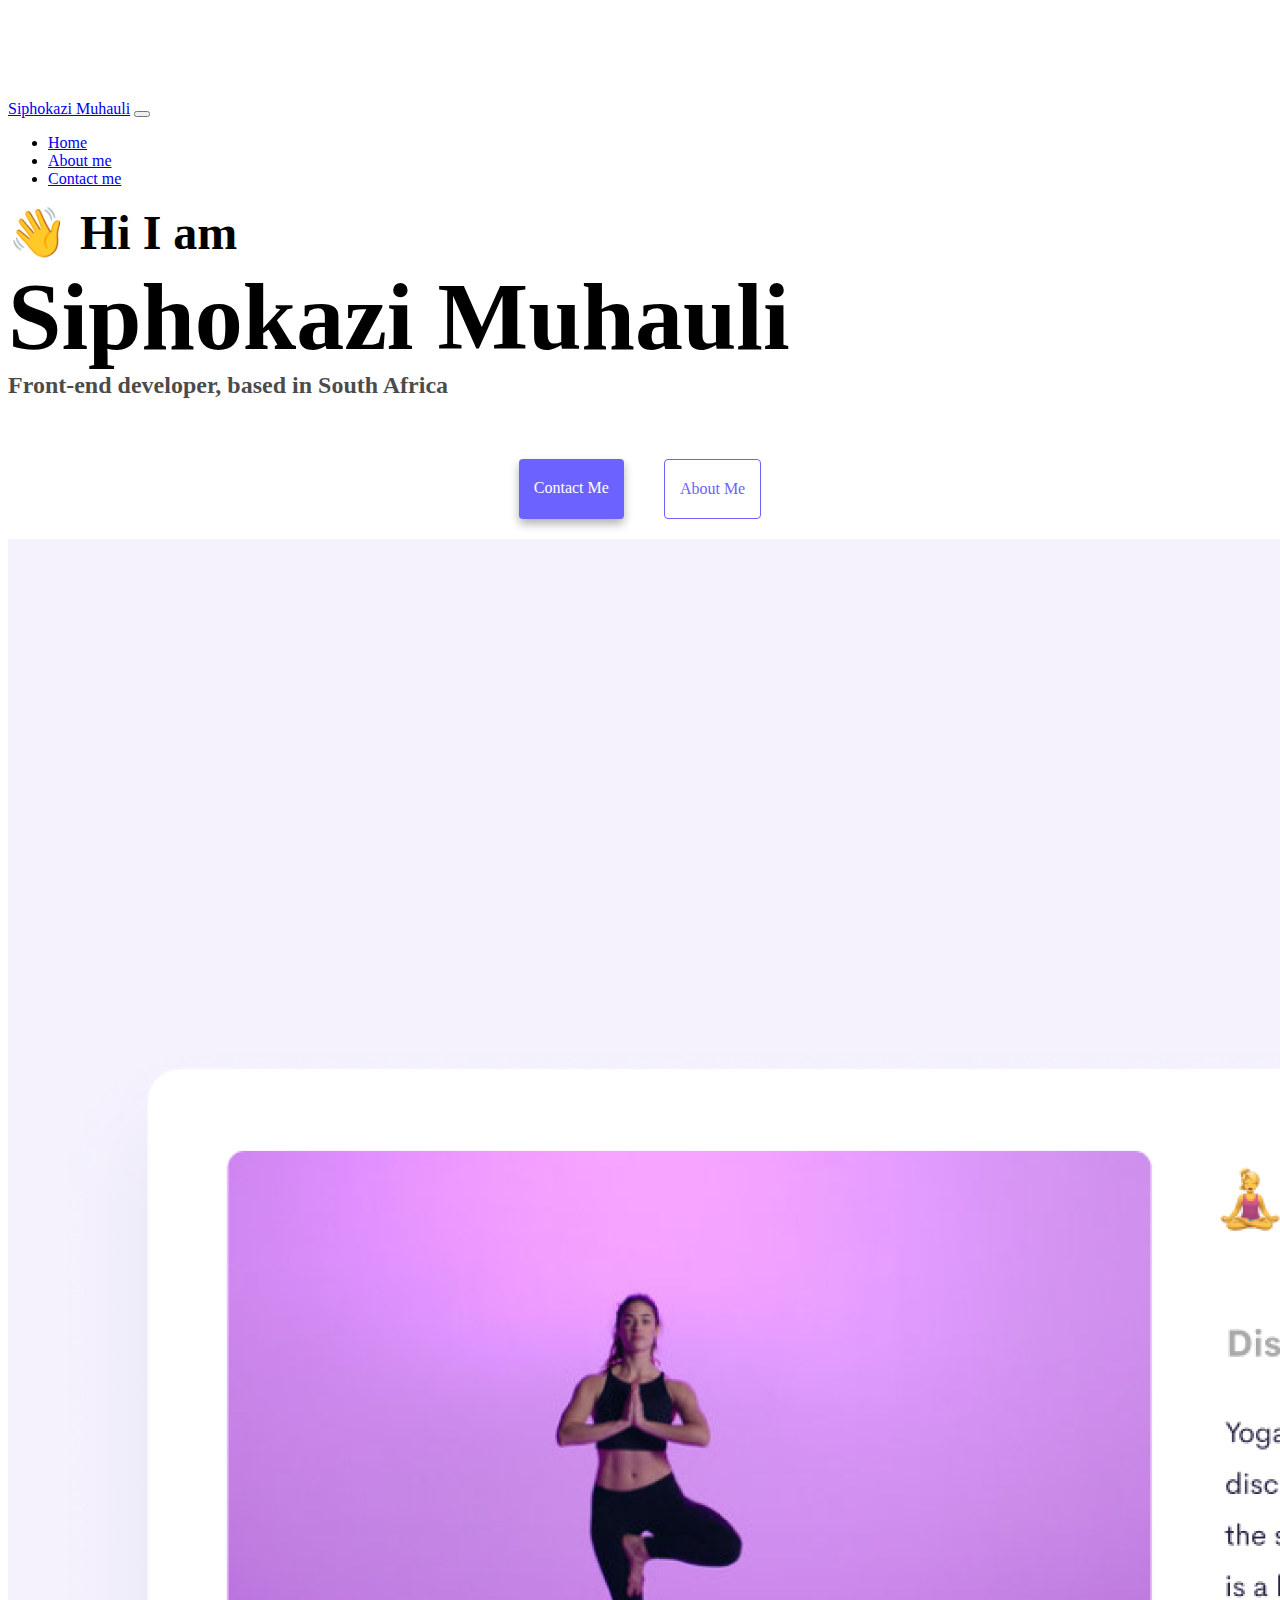
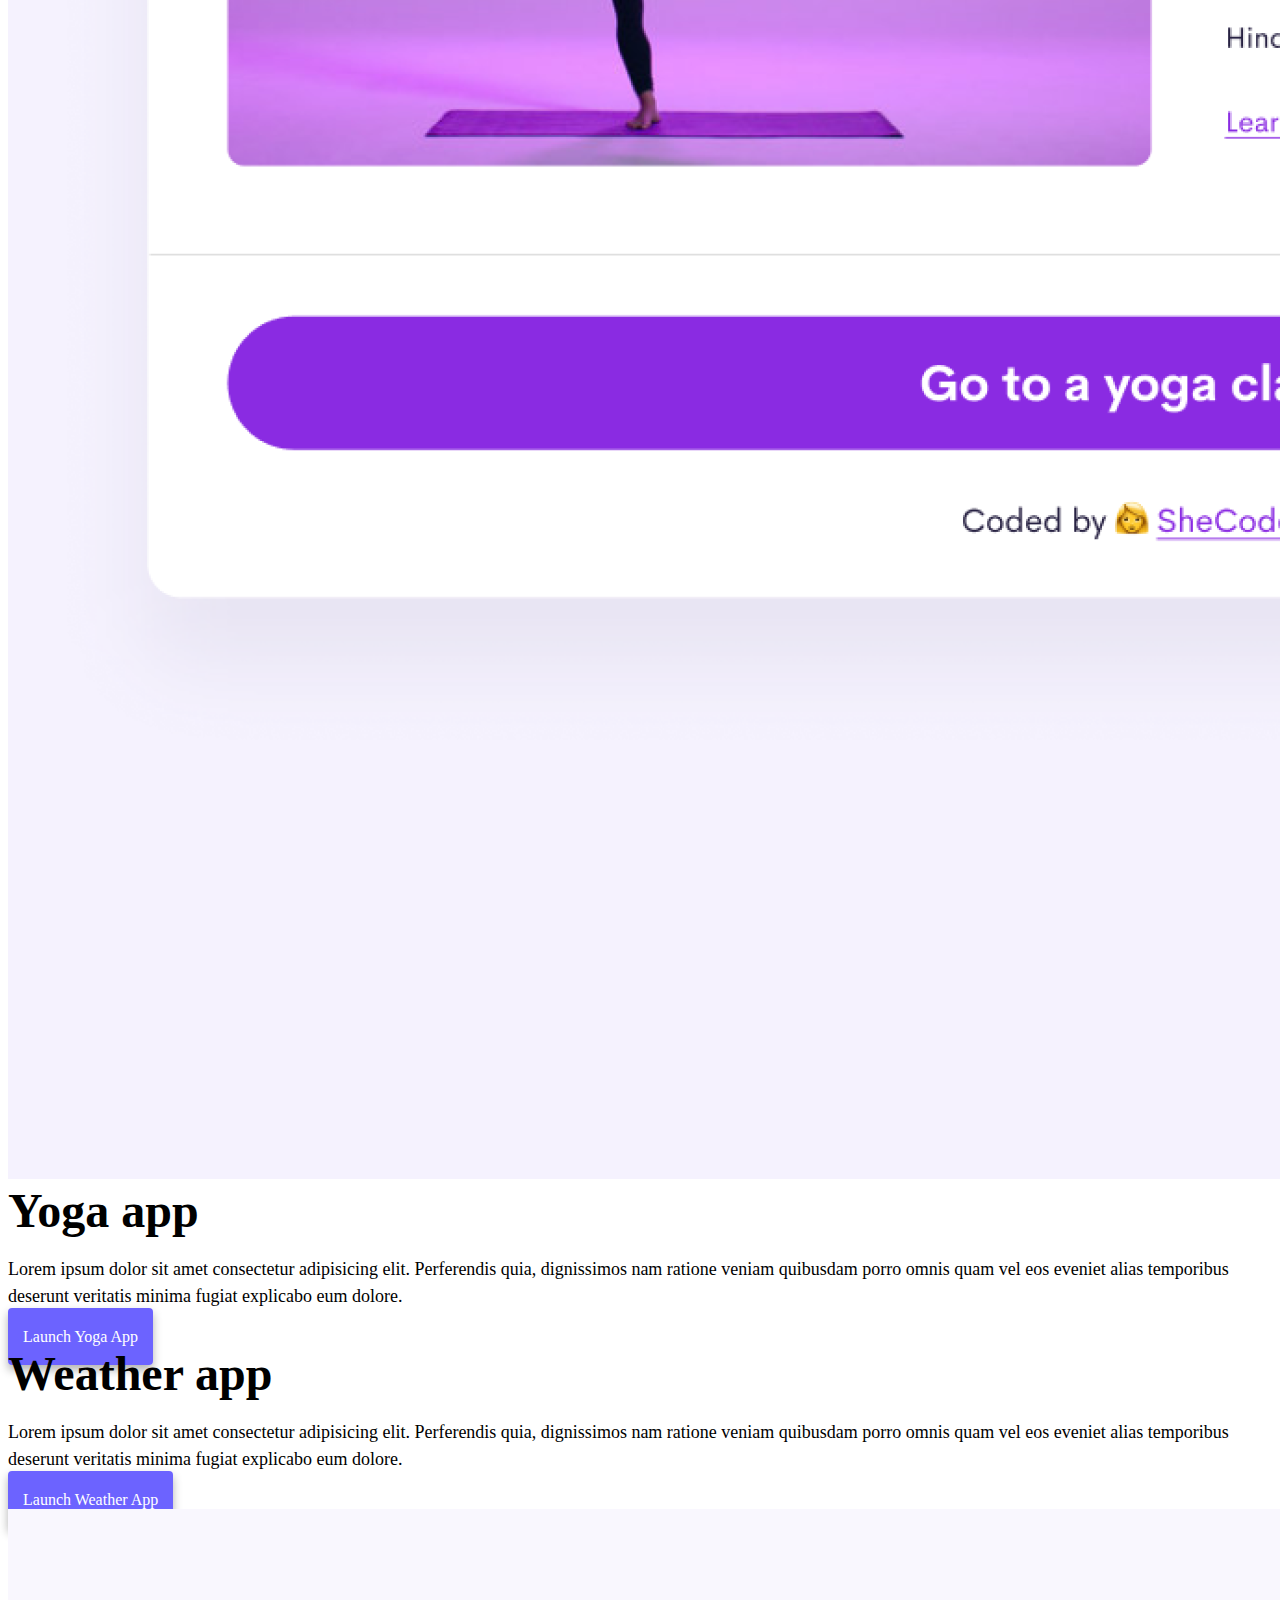
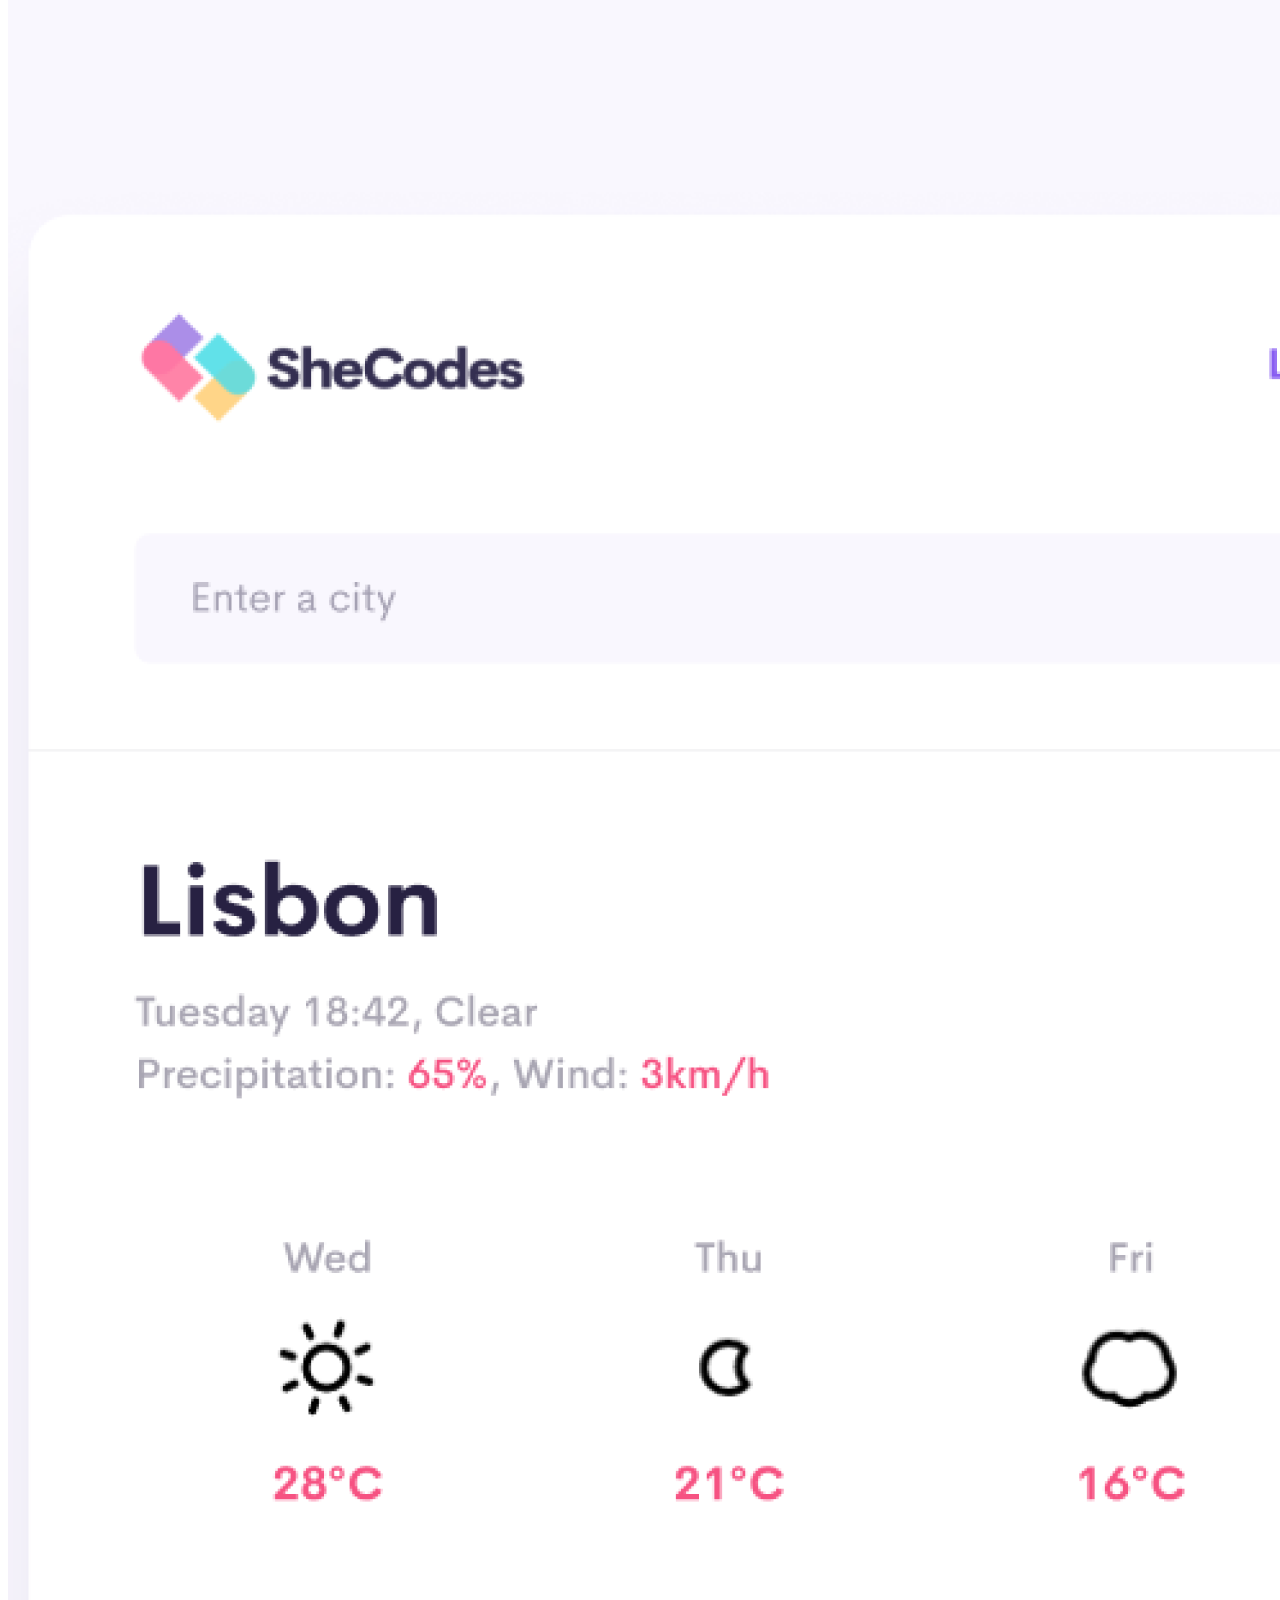
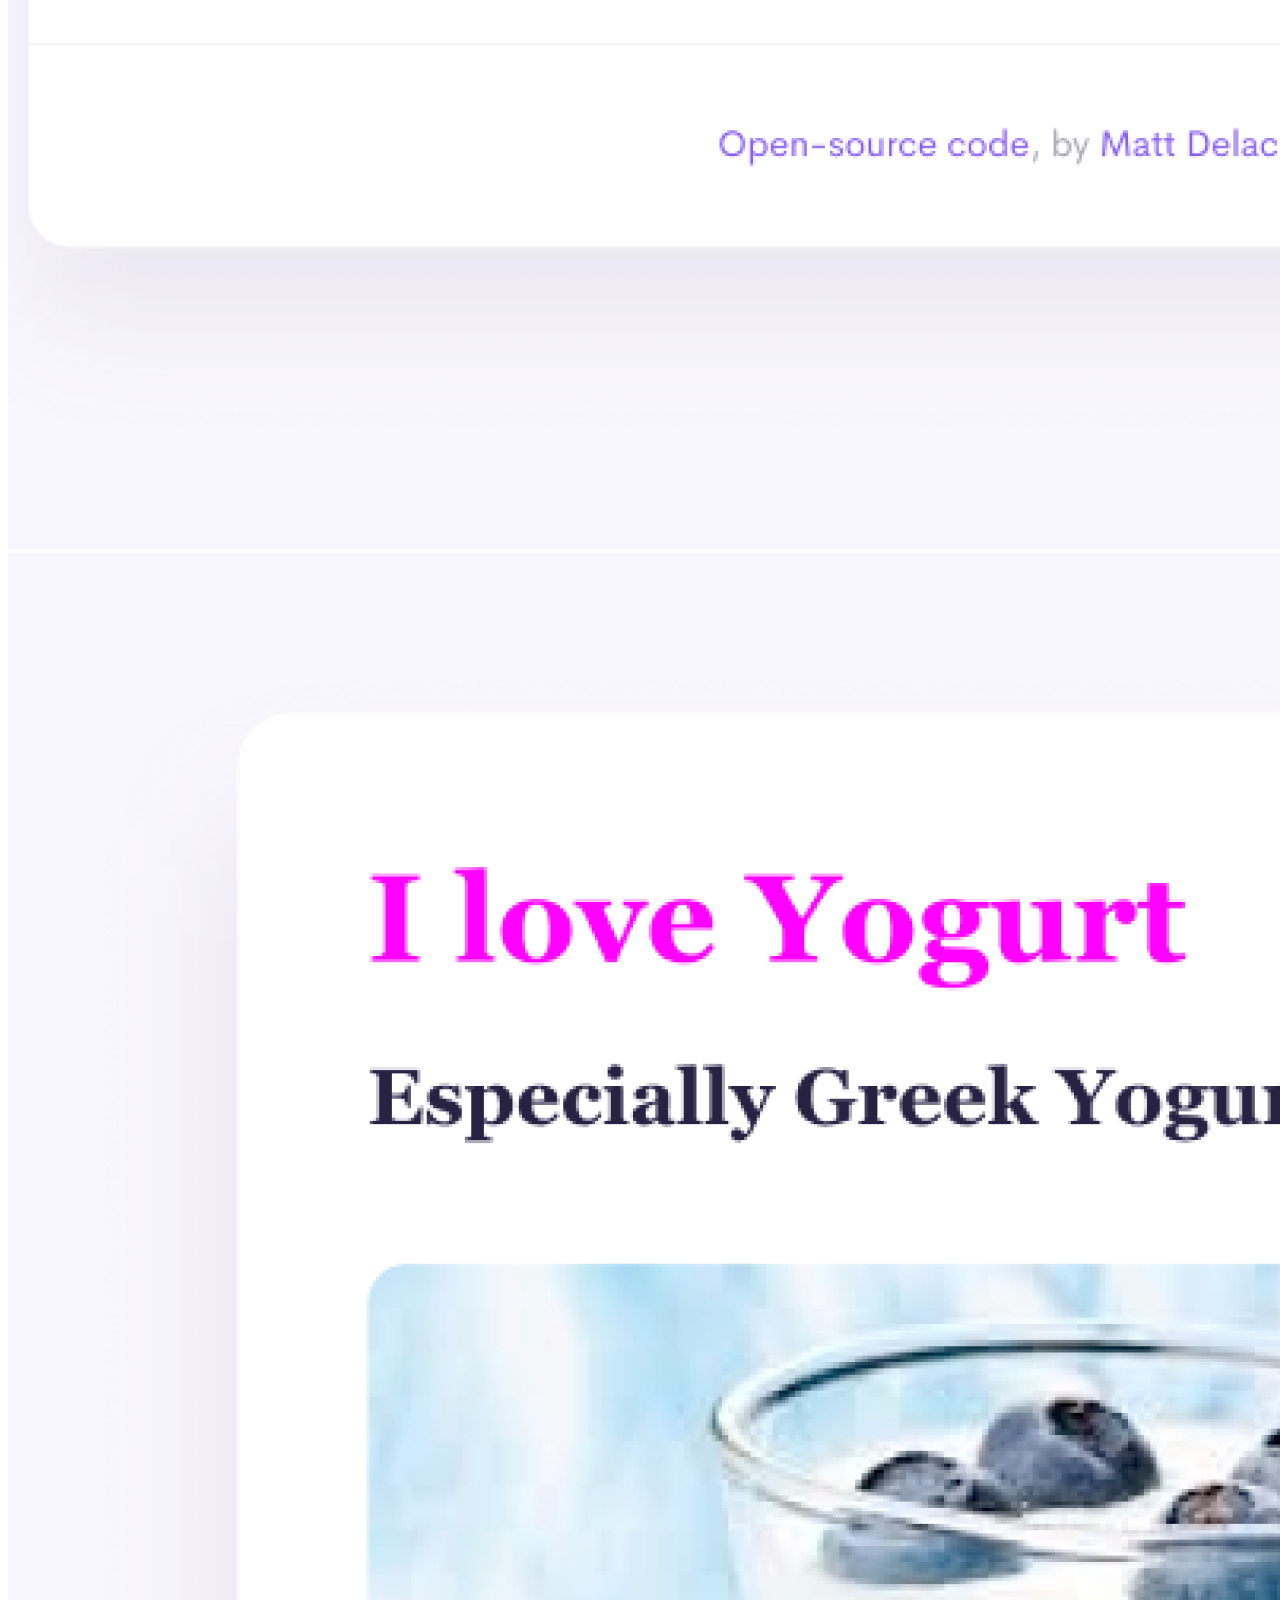
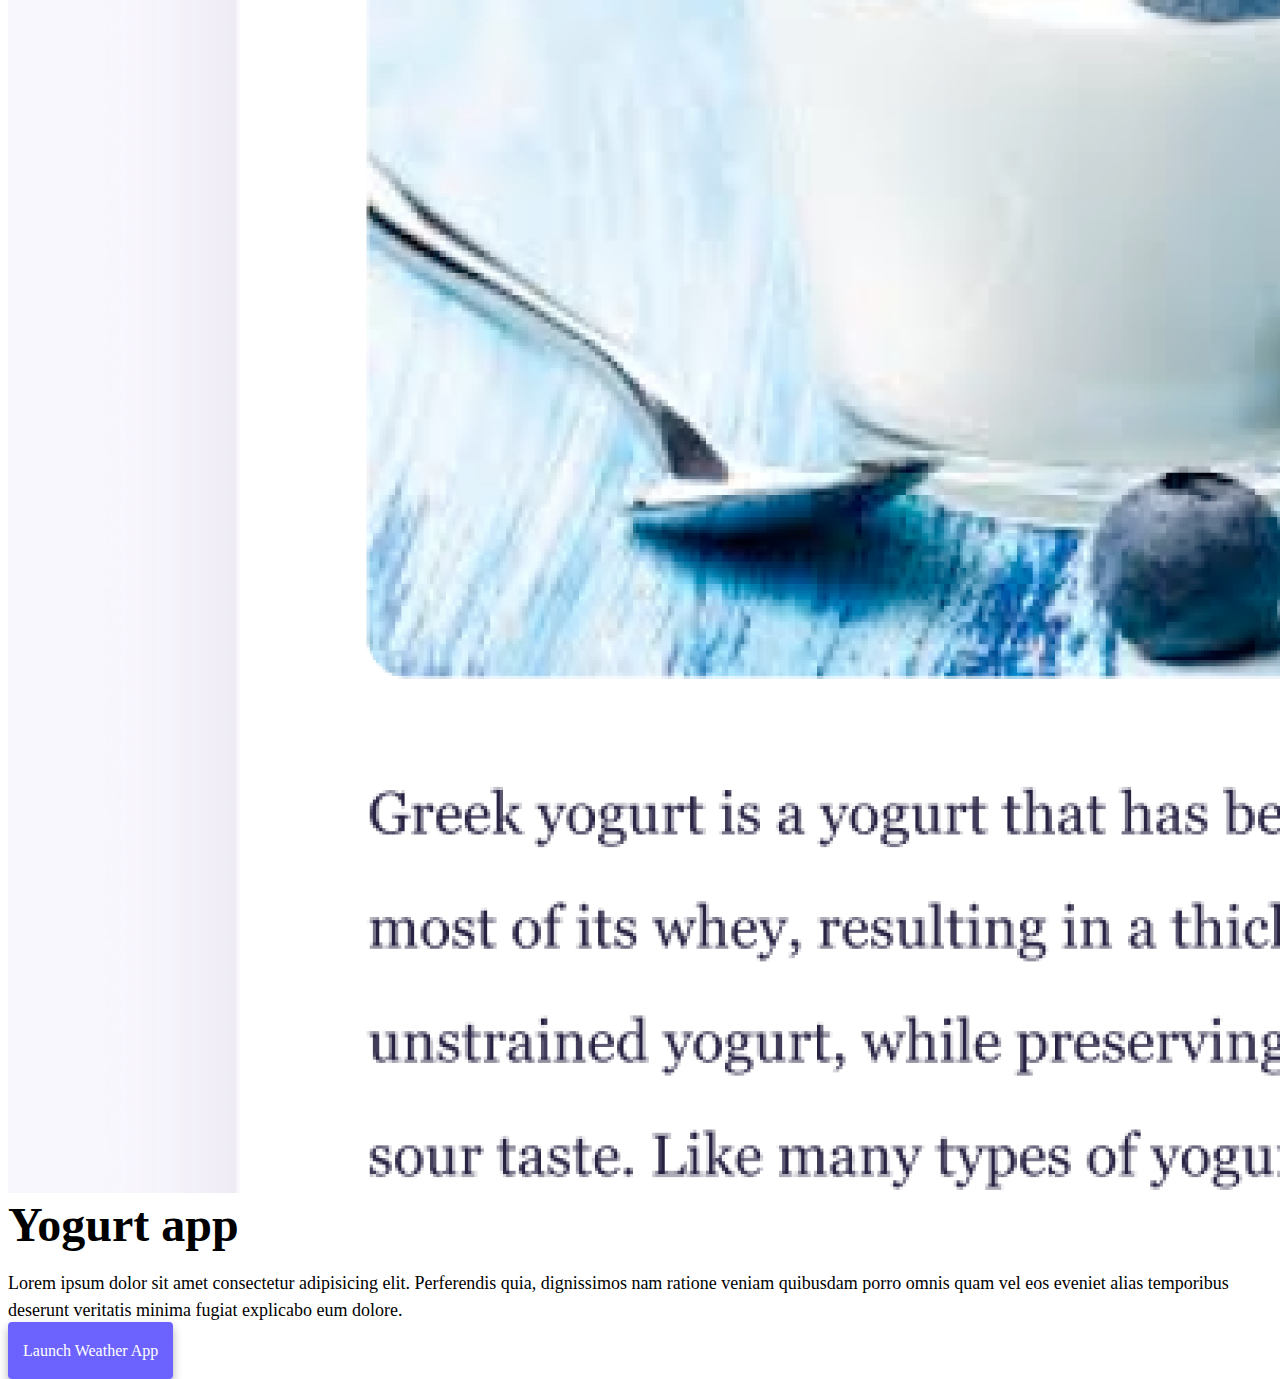
==== index.html @ 2e35cc08 "added some structure to my html" ====
<!DOCTYPE html>
<html lang="en">
  <head>
    <meta charset="UTF-8" />
    <meta http-equiv="X-UA-Compatible" content="IE=edge" />
    <meta name="viewport" content="width=device-width, initial-scale=1.0" />
    <title>Siphokazi Muhauli</title>
    <meta
      name="description"
      content="About Siphokazi Muhauli, a software developer located in Gauteng, South africa"
    />
    <link
      href="https://cdn.jsdelivr.net/npm/bootstrap@5.0.0-beta2/dist/css/bootstrap.min.css"
      rel="stylesheet"
      integrity="sha384-BmbxuPwQa2lc/FVzBcNJ7UAyJxM6wuqIj61tLrc4wSX0szH/Ev+nYRRuWlolflfl"
      crossorigin="anonymous"
    />
    <script
      src="https://cdn.jsdelivr.net/npm/bootstrap@5.0.0-beta2/dist/js/bootstrap.bundle.min.js"
      integrity="sha384-b5kHyXgcpbZJO/tY9Ul7kGkf1S0CWuKcCD38l8YkeH8z8QjE0GmW1gYU5S9FOnJ0"
      crossorigin="anonymous"
    ></script>
    <link rel="stylesheet" href="style.css" />
  </head>
  <body>
    <nav class="navbar navbar-expand-lg navbar-light bg-light fixed-top">
      <div class="container">
        <a class="navbar-brand" href="index.html">Siphokazi Muhauli</a>
        <button
          class="navbar-toggler"
          type="button"
          data-bs-toggle="collapse"
          data-bs-target="#navbarNav"
          aria-controls="navbarNav"
          aria-expanded="false"
          aria-label="Toggle navigation"
        >
          <span class="navbar-toggler-icon"></span>
        </button>
        <div class="collapse navbar-collapse" id="navbarNav">
          <ul class="navbar-nav">
            <li class="nav-item">
              <a class="nav-link active" aria-current="page" href="index.html"
                >Home</a
              >
            </li>
            <li class="nav-item">
              <a class="nav-link" href="about.html">About me</a>
            </li>
            <li class="nav-item">
              <a class="nav-link" href="about.html#contact">Contact me</a>
            </li>
          </ul>
        </div>
      </div>
    </nav>
    <h2 class="text-center">👋 Hi I am</h2>
    <h1 class="text-center">Siphokazi Muhauli</h1>
    <h3 class="text-center">Front-end developer, based in South Africa</h3>
    <div class="navigation-links mb-5">
      <a
        href="about.html#contact"
        class="primary-link"
        title="About Siphokazi Muhauli"
        >Contact me</a
      >
      <a href="about.html" class="secondary-link">About me</a>
    </div>
    <div class="container">
      <div class="row">
        <div class="col-6">
          <img src="images/yoga.png" class="img-fluid rounded" />
        </div>
        <div class="col-6">
          <h2 class="mb-3">Yoga app</h2>
          <p>
            Lorem ipsum dolor sit amet consectetur adipisicing elit. Perferendis
            quia, dignissimos nam ratione veniam quibusdam porro omnis quam vel
            eos eveniet alias temporibus deserunt veritatis minima fugiat
            explicabo eum dolore.
          </p>
          <div class="mt-5">
            <a href="#" class="primary-link">Launch Yoga App</a>
          </div>
        </div>
      </div>
      <div class="row mt-5">
        <div class="col-6">
          <h2 class="mb-3">Weather app</h2>
          <p>
            Lorem ipsum dolor sit amet consectetur adipisicing elit. Perferendis
            quia, dignissimos nam ratione veniam quibusdam porro omnis quam vel
            eos eveniet alias temporibus deserunt veritatis minima fugiat
            explicabo eum dolore.
          </p>
          <div class="mt-5">
            <a href="#" class="primary-link">Launch Weather App</a>
          </div>
        </div>
        <div class="col-6">
          <img src="images/weather.png" class="img-fluid rounded" />
        </div>
      </div>
      <div class="row mt-5">
        <div class="col-6">
          <img src="images/yogurt.png" class="img-fluid rounded" />
        </div>
        <div class="col-6">
          <h2 class="mb-3">Yogurt app</h2>
          <p>
            Lorem ipsum dolor sit amet consectetur adipisicing elit. Perferendis
            quia, dignissimos nam ratione veniam quibusdam porro omnis quam vel
            eos eveniet alias temporibus deserunt veritatis minima fugiat
            explicabo eum dolore.
          </p>
          <div class="mt-5">
            <a href="#" class="primary-link">Launch Weather App</a>
          </div>
        </div>
      </div>
    </div>
  </body>
</html>
---- style.css ----
:root {
  --primary-color: #6c63ff;
  --secondary-color: #f5f2fe;
  --box-shadow: 0 5px 10px rgba(0, 0, 0, 0.3);
}

body {
  margin-top: 100px;
}

h1,
h2,
h3 {
  margin: 0;
}

h1 {
  font-size: 96px;
}

h2 {
  font-size: 48px;
}

h3 {
  font-size: 24px;
  opacity: 0.7;
}

p {
  font-size: 18px;
  line-height: 1.5;
}

.navigation-links {
  display: flex;
  margin-top: 40px;
  justify-content: center;
}

.navigation-links a {
  margin: 20px;
}

.primary-link {
  border-radius: 4px;
  padding: 20px 15px;
  text-decoration: none;
  text-transform: capitalize;
  background: var(--primary-color);
  box-shadow: var(--box-shadow);
  color: white;
}

.secondary-link {
  border-radius: 4px;
  padding: 20px 15px;
  text-decoration: none;
  text-transform: capitalize;
  color: var(--primary-color);
  border: 1px solid var(--primary-color);
}

.homepage-link {
  color: var(--primary-color);
  text-align: center;
  display: block;
}

.about-paragraphs {
  margin: 30px 0;
}

.about-paragraphs p {
  margin: 10px;
}

.email-link {
  display: flex;
  justify-content: center;
  color: var(--primary-color);
  font-size: 28px;
  text-decoration: none;
}

.email-link:hover {
  text-decoration: underline;
}
@media (max-width: 600px) {
  .col-6 img {
    display: none;
  }
  .container p {
    text-align: center;

  }

  h1 {
    font-size: 70px;
  }
  h2 {
    font-size: 30px;
  }
}
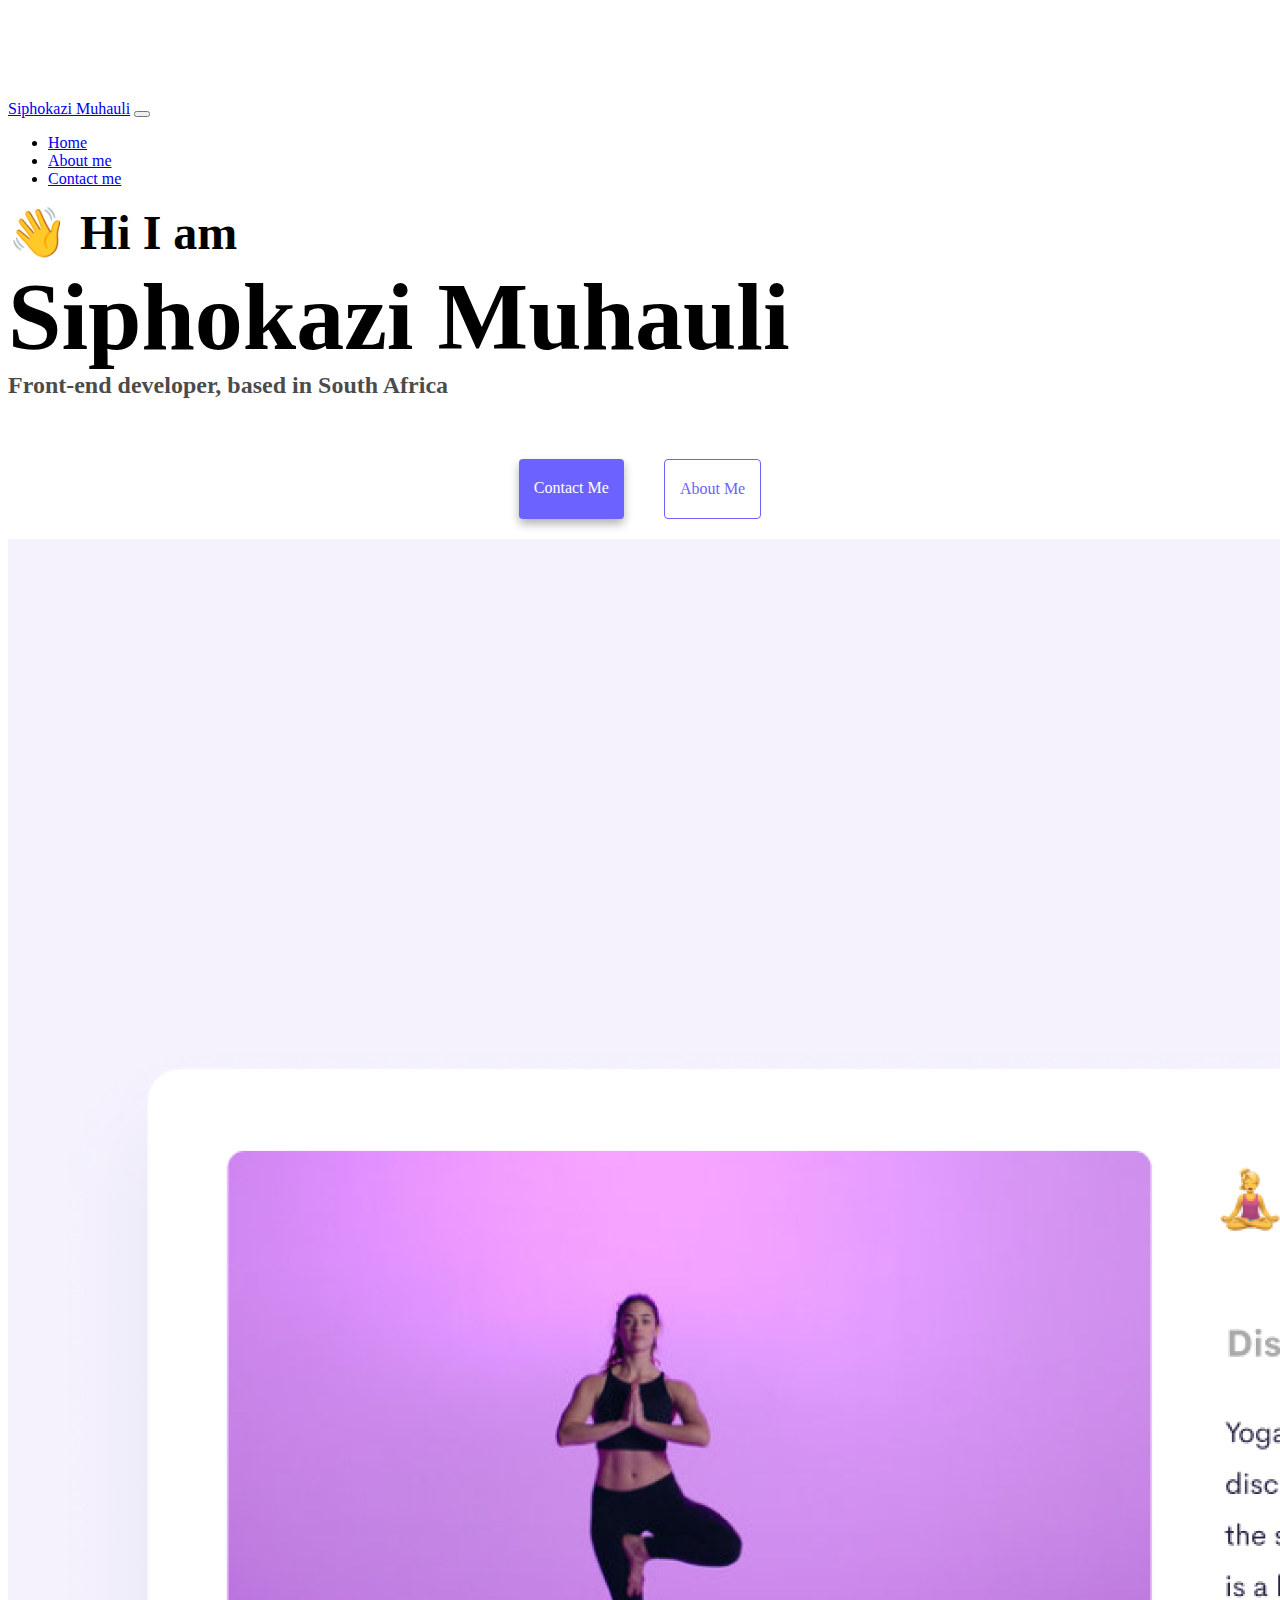
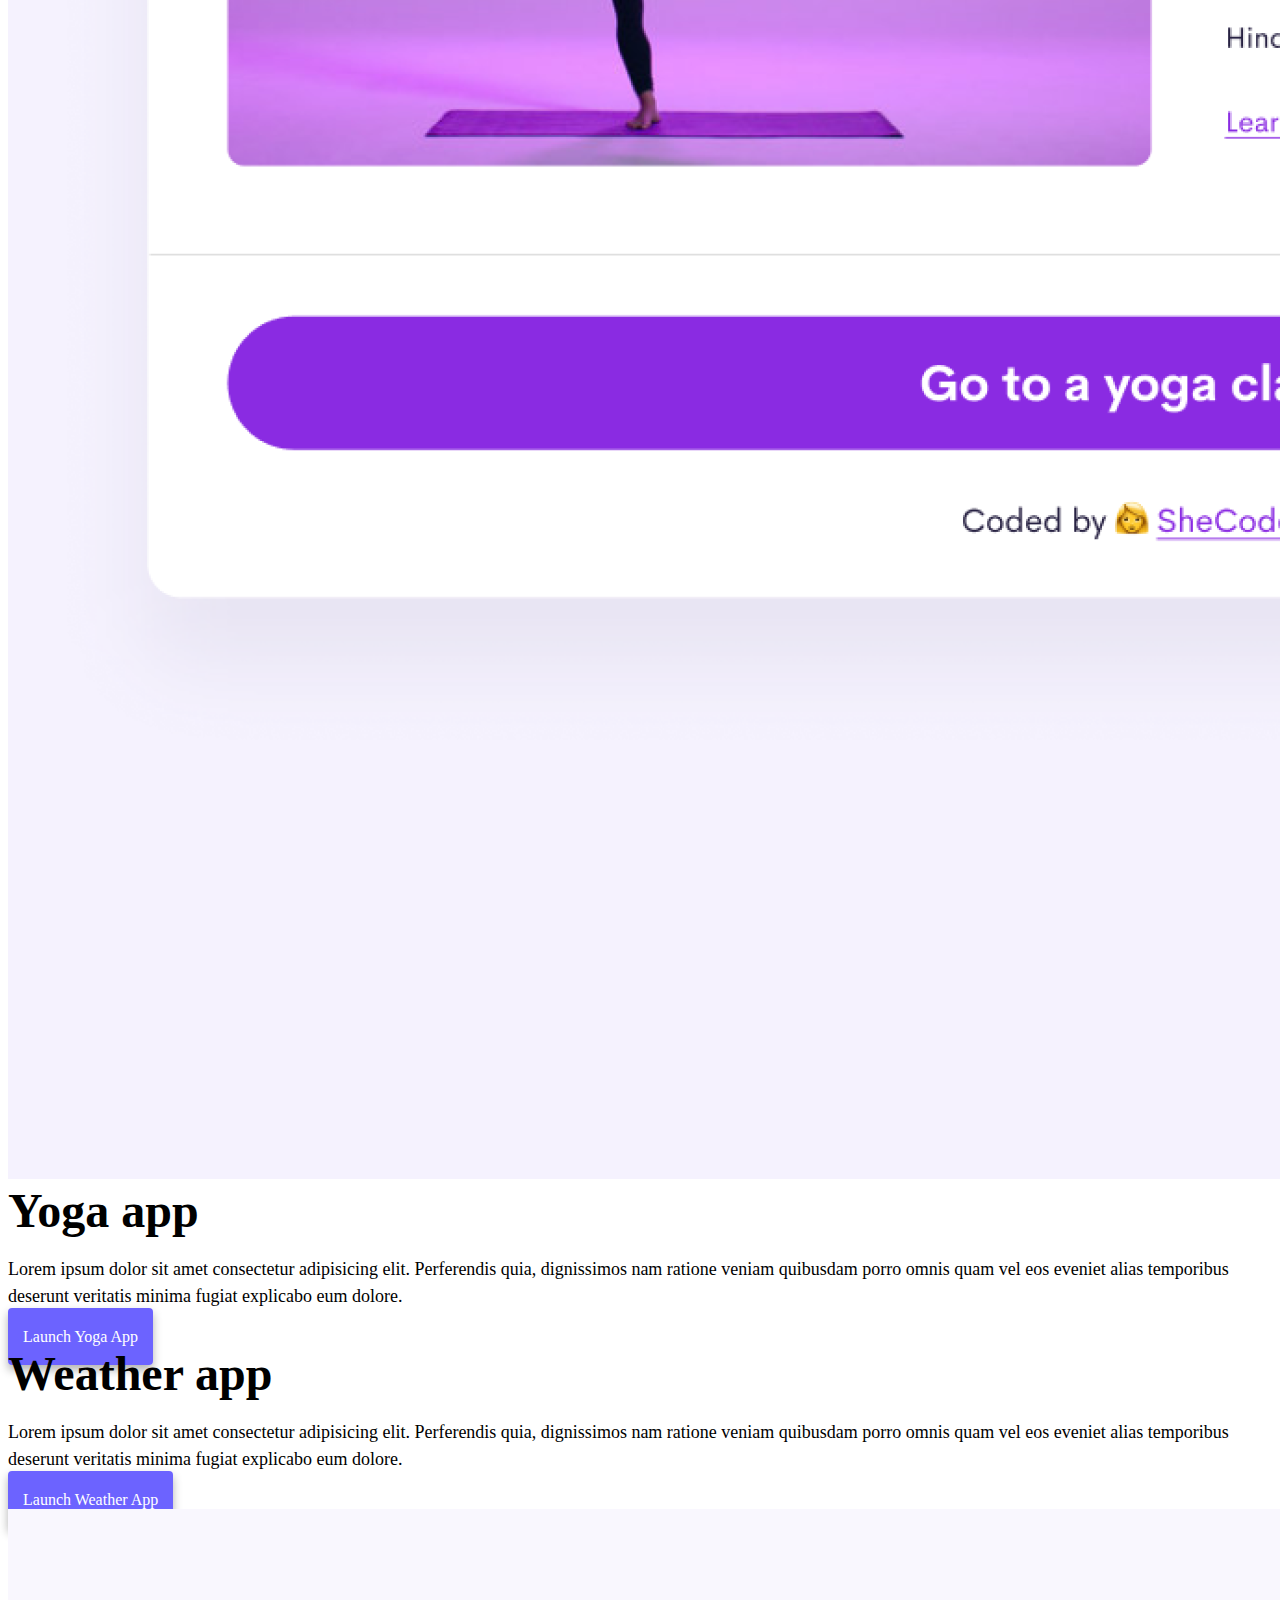
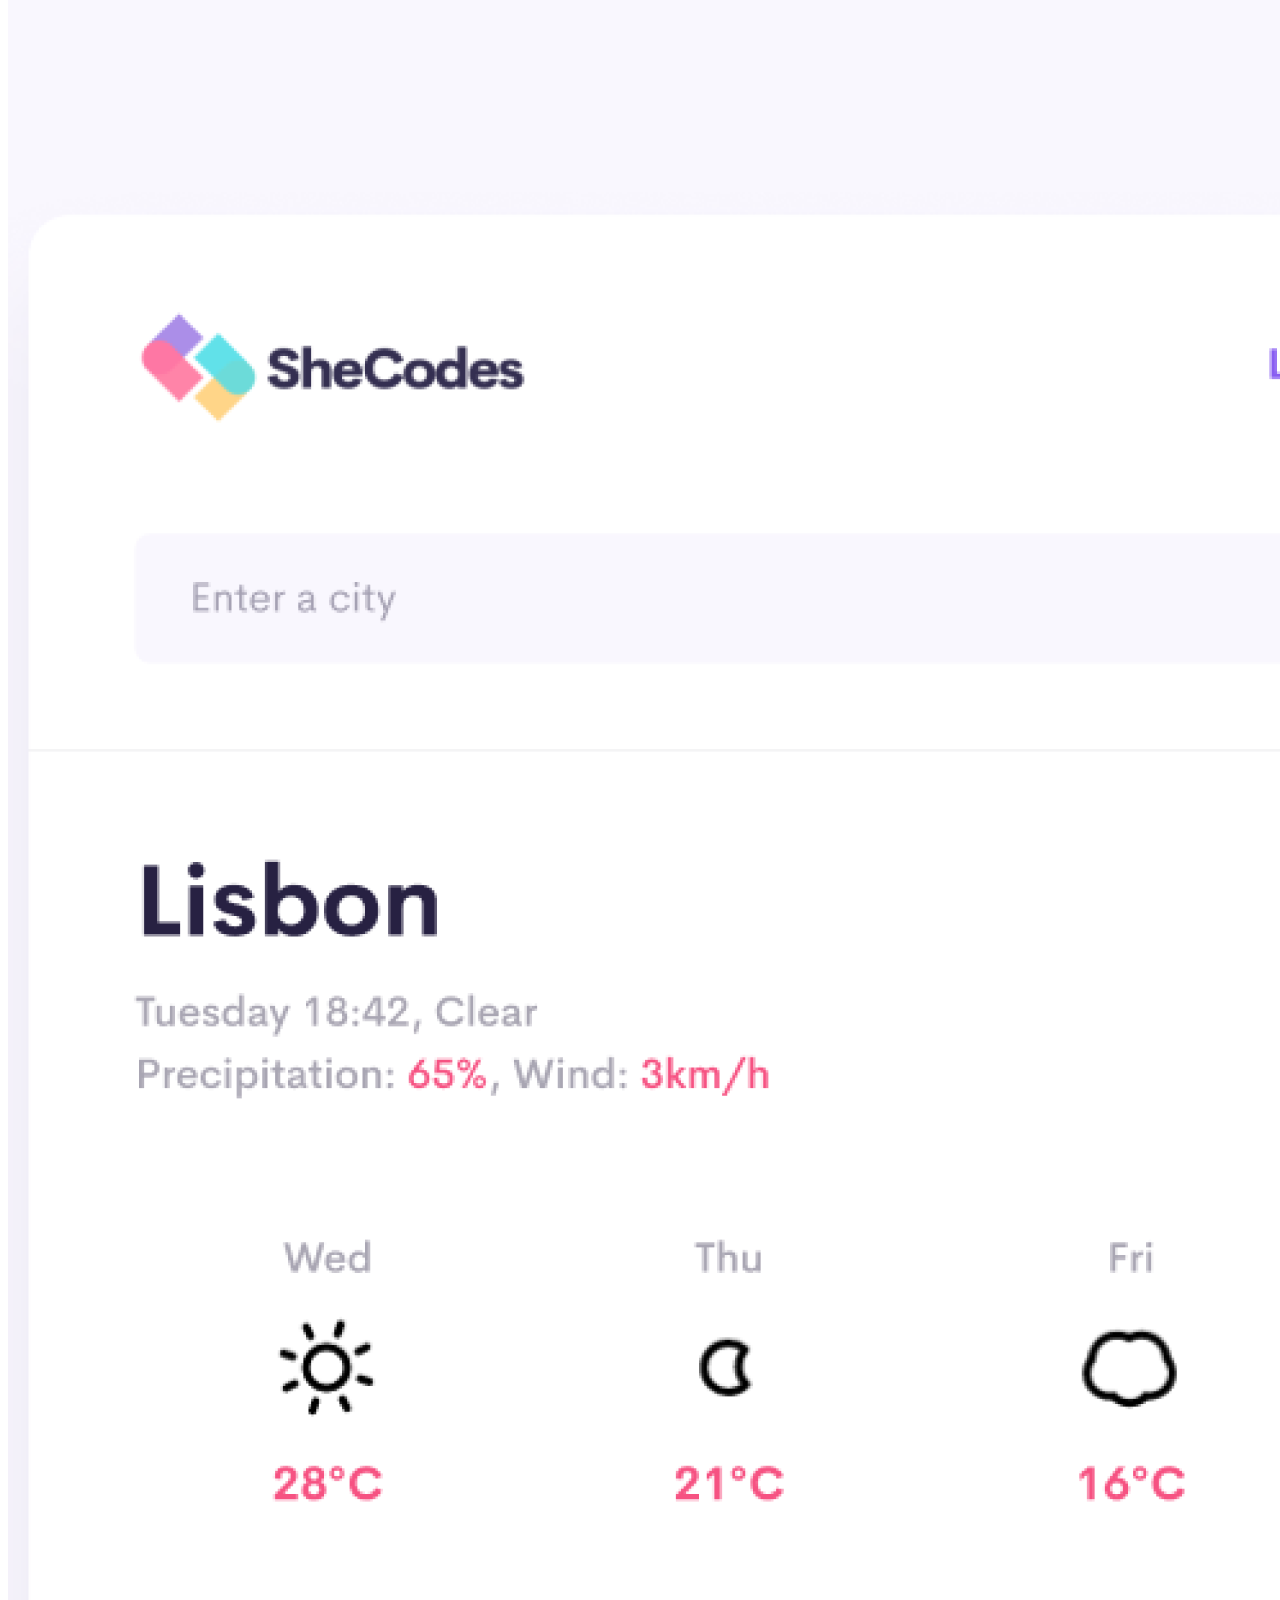
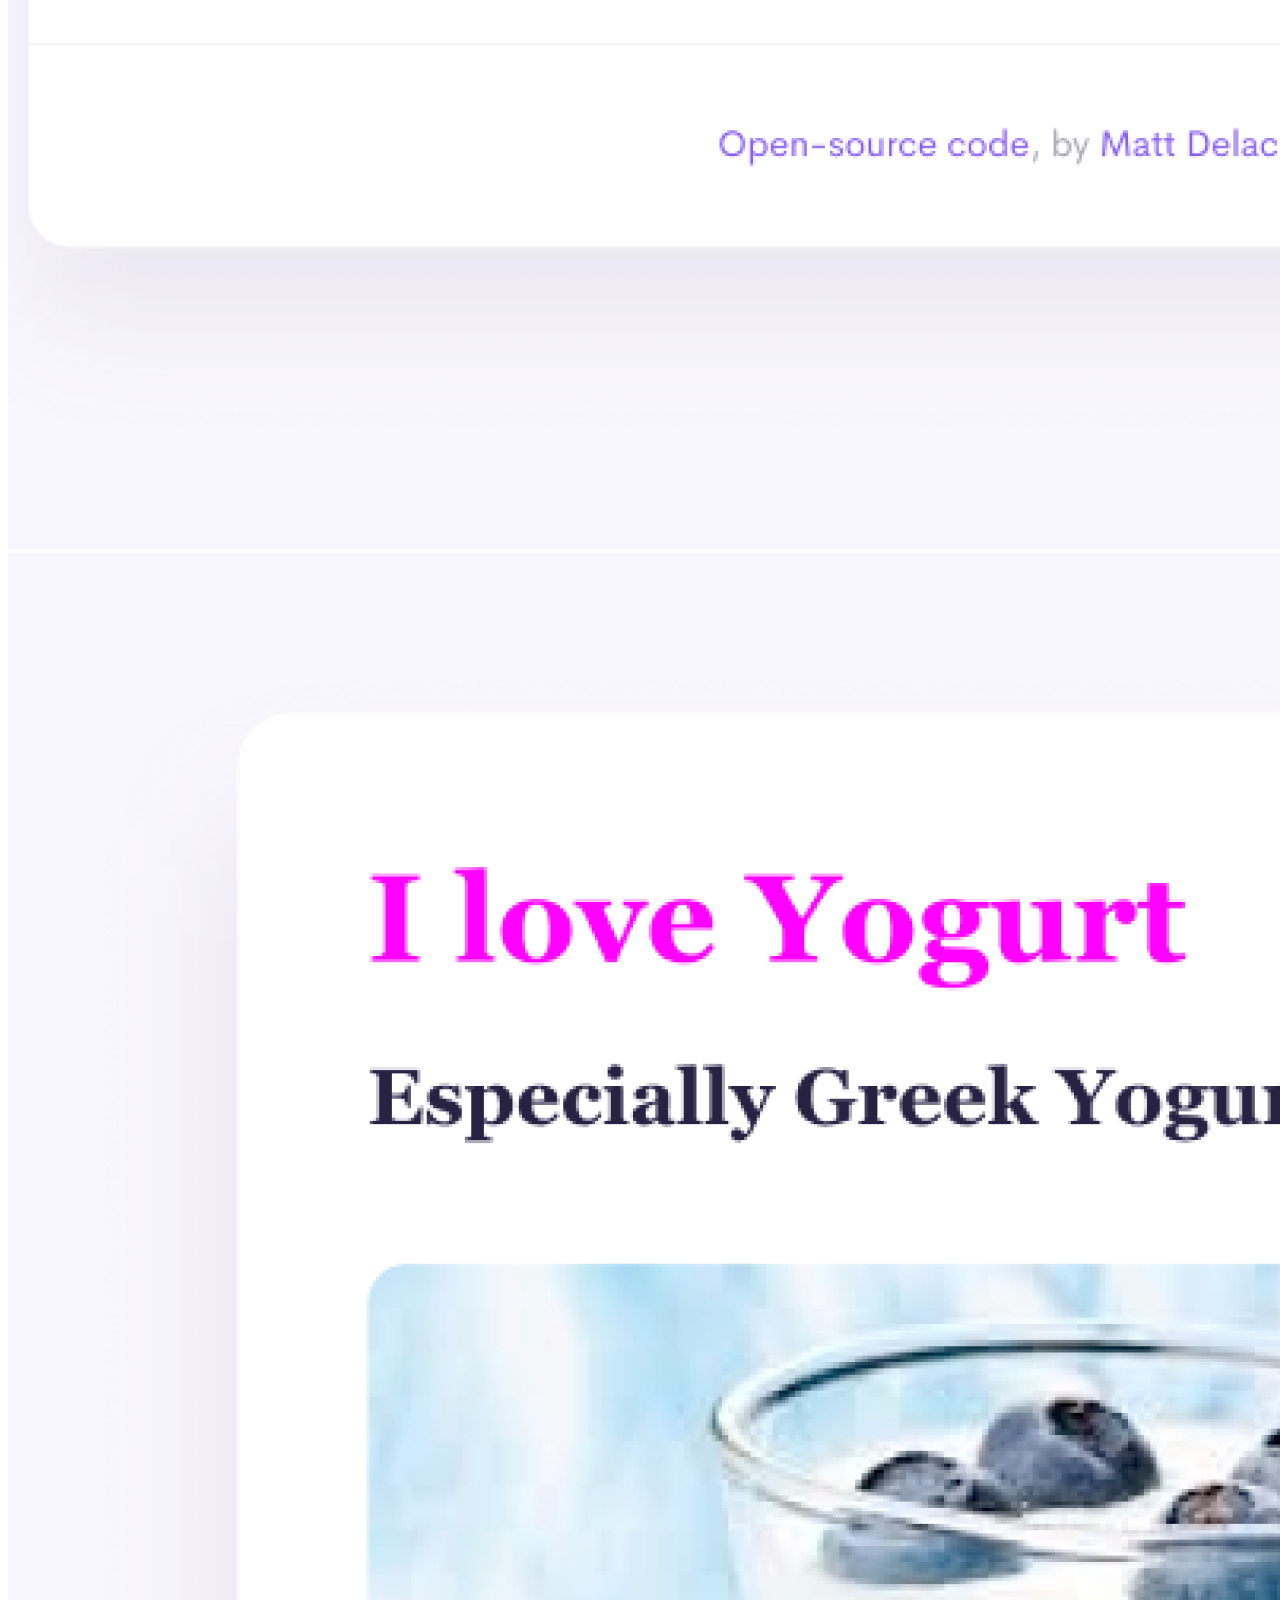
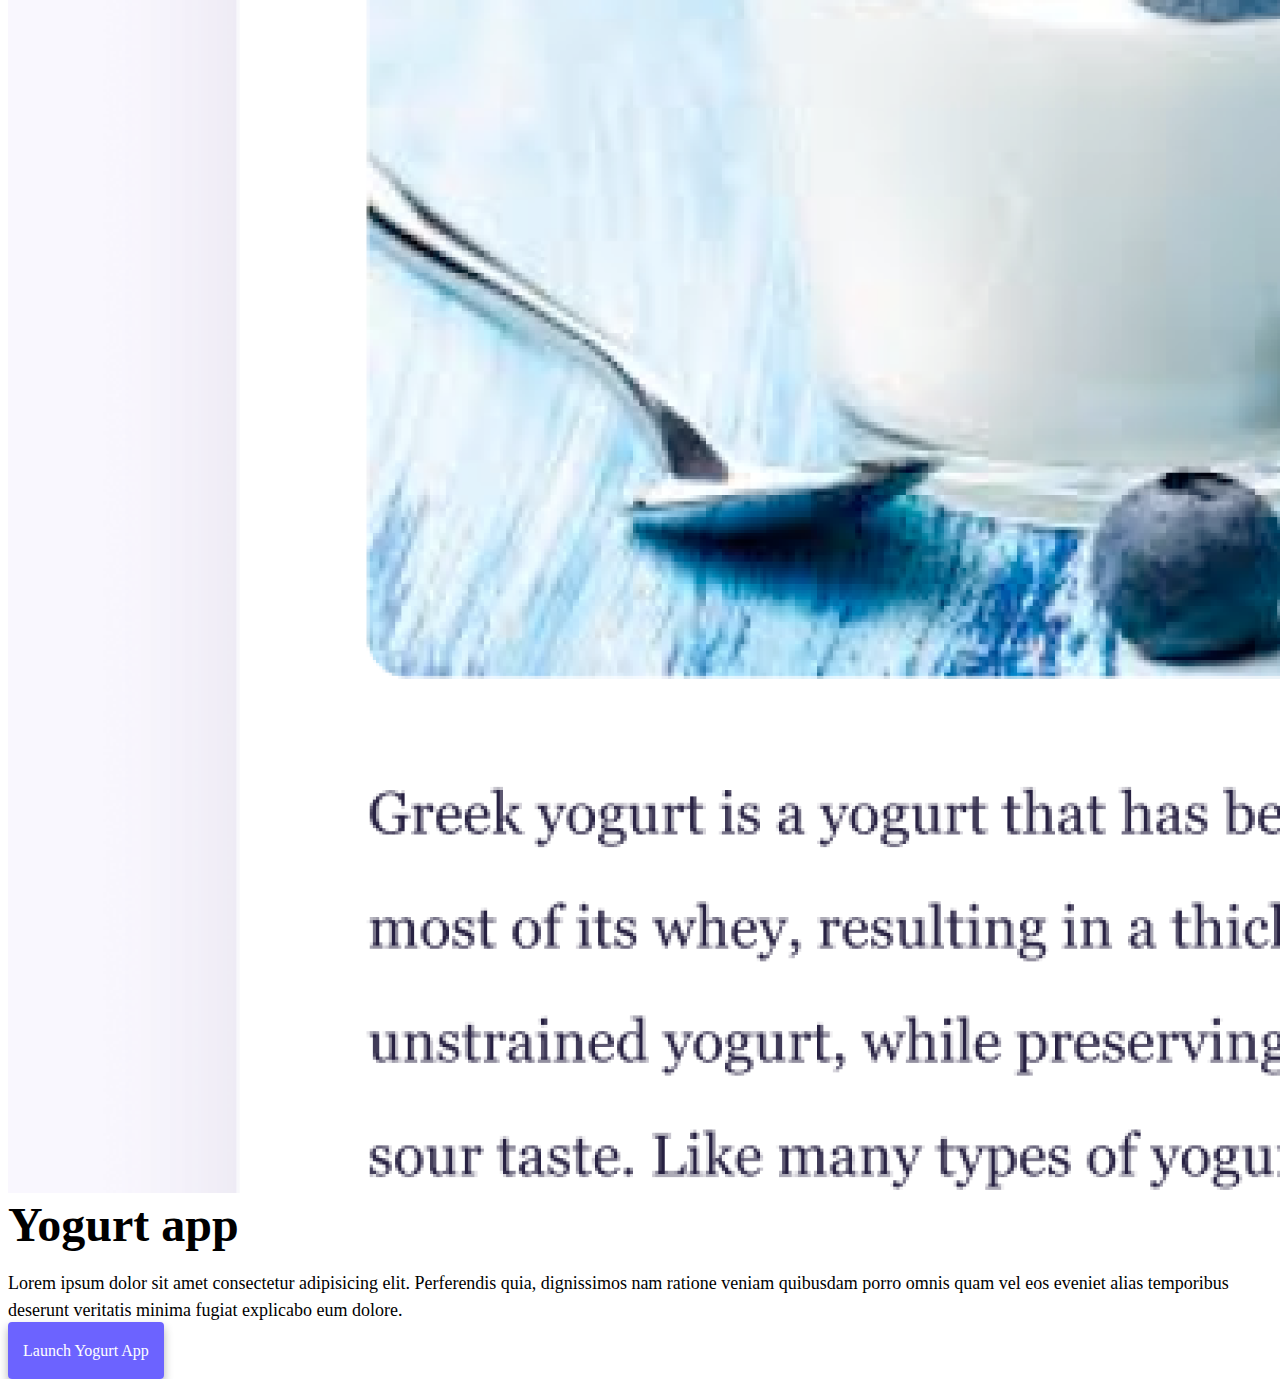
==== commit c010b69b: "Added some media queries/SEO elements" ====
--- a/index.html
+++ b/index.html
@@ -25,7 +25,7 @@
   <body>
     <nav class="navbar navbar-expand-lg navbar-light bg-light fixed-top">
       <div class="container">
-        <a class="navbar-brand" href="index.html">Siphokazi Muhauli</a>
+        <a class="navbar-brand" href="/">Siphokazi Muhauli</a>
         <button
           class="navbar-toggler"
           type="button"
@@ -40,15 +40,15 @@
         <div class="collapse navbar-collapse" id="navbarNav">
           <ul class="navbar-nav">
             <li class="nav-item">
-              <a class="nav-link active" aria-current="page" href="index.html"
+              <a class="nav-link active" aria-current="page" href="index.html" title="Homepage"
                 >Home</a
               >
             </li>
             <li class="nav-item">
-              <a class="nav-link" href="about.html">About me</a>
+              <a class="nav-link" href="/about.html" title="About Siphokazi Muhauli">About me</a>
             </li>
             <li class="nav-item">
-              <a class="nav-link" href="about.html#contact">Contact me</a>
+              <a class="nav-link" href="/about.html#contact" title="Contact Siphokazi Muhauli">Contact me</a>
             </li>
           </ul>
         </div>
@@ -61,17 +61,21 @@
       <a
         href="about.html#contact"
         class="primary-link"
-        title="About Siphokazi Muhauli"
+        title="Contact me"
         >Contact me</a
       >
-      <a href="about.html" class="secondary-link">About me</a>
+      <a href="about.html" class="secondary-link" title="About Siphokazi Muhauli">About me</a>
     </div>
     <div class="container">
       <div class="row">
-        <div class="col-6">
-          <img src="images/yoga.png" class="img-fluid rounded" />
+        <div class="col-sm-6">
+          <img
+            src="/images/yoga.png"
+            alt="Yoga project "
+            class="img-fluid rounded d-none d-sm-block"
+          />
         </div>
-        <div class="col-6">
+        <div class="col-sm-6">
           <h2 class="mb-3">Yoga app</h2>
           <p>
             Lorem ipsum dolor sit amet consectetur adipisicing elit. Perferendis
@@ -80,12 +84,14 @@
             explicabo eum dolore.
           </p>
           <div class="mt-5">
-            <a href="#" class="primary-link">Launch Yoga App</a>
+            <a href="#" class="primary-link project-link" title="Yoga project"
+              >Launch Yoga App</a
+            >
           </div>
         </div>
       </div>
       <div class="row mt-5">
-        <div class="col-6">
+        <div class="col-sm-6">
           <h2 class="mb-3">Weather app</h2>
           <p>
             Lorem ipsum dolor sit amet consectetur adipisicing elit. Perferendis
@@ -94,18 +100,31 @@
             explicabo eum dolore.
           </p>
           <div class="mt-5">
-            <a href="#" class="primary-link">Launch Weather App</a>
+            <a
+              href="#"
+              class="primary-link project-link"
+              title="Weather project"
+              >Launch Weather App</a
+            >
           </div>
         </div>
-        <div class="col-6">
-          <img src="images/weather.png" class="img-fluid rounded" />
+        <div class="col-sm-6">
+          <img
+            src="/images/weather.png"
+            class="img-fluid rounded d-none d-sm-block"
+            alt="Weather project"
+          />
         </div>
       </div>
       <div class="row mt-5">
-        <div class="col-6">
-          <img src="images/yogurt.png" class="img-fluid rounded" />
+        <div class="col-sm-6">
+          <img
+            src="/images/yogurt.png"
+            class="img-fluid rounded d-none d-sm-block"
+            alt="Yogurt project"
+          />
         </div>
-        <div class="col-6">
+        <div class="col-sm-6">
           <h2 class="mb-3">Yogurt app</h2>
           <p>
             Lorem ipsum dolor sit amet consectetur adipisicing elit. Perferendis
@@ -114,7 +133,12 @@
             explicabo eum dolore.
           </p>
           <div class="mt-5">
-            <a href="#" class="primary-link">Launch Weather App</a>
+            <a
+              href="#"
+              class="primary-link project-link"
+              title="Weather project"
+              >Launch Yogurt App</a
+            >
           </div>
         </div>
       </div>
--- a/style.css
+++ b/style.css
@@ -86,19 +86,25 @@
 .email-link:hover {
   text-decoration: underline;
 }
-@media (max-width: 600px) {
-  .col-6 img {
-    display: none;
-  }
-  .container p {
-    text-align: center;
 
+@media (max-width: 576px) {
+  h1 {
+    font-size: 48px;
+    line-height: 1.5;
   }
 
-  h1 {
-    font-size: 70px;
+  h2 {
+    font-size: 32px;
+    text-align: center;
   }
-  h2 {
-    font-size: 30px;
+
+  p {
+    text-align: center;
+  }
+
+  .project-link {
+    display: block;
+    text-align: center;
+    margin: 0 20px;
   }
 }
